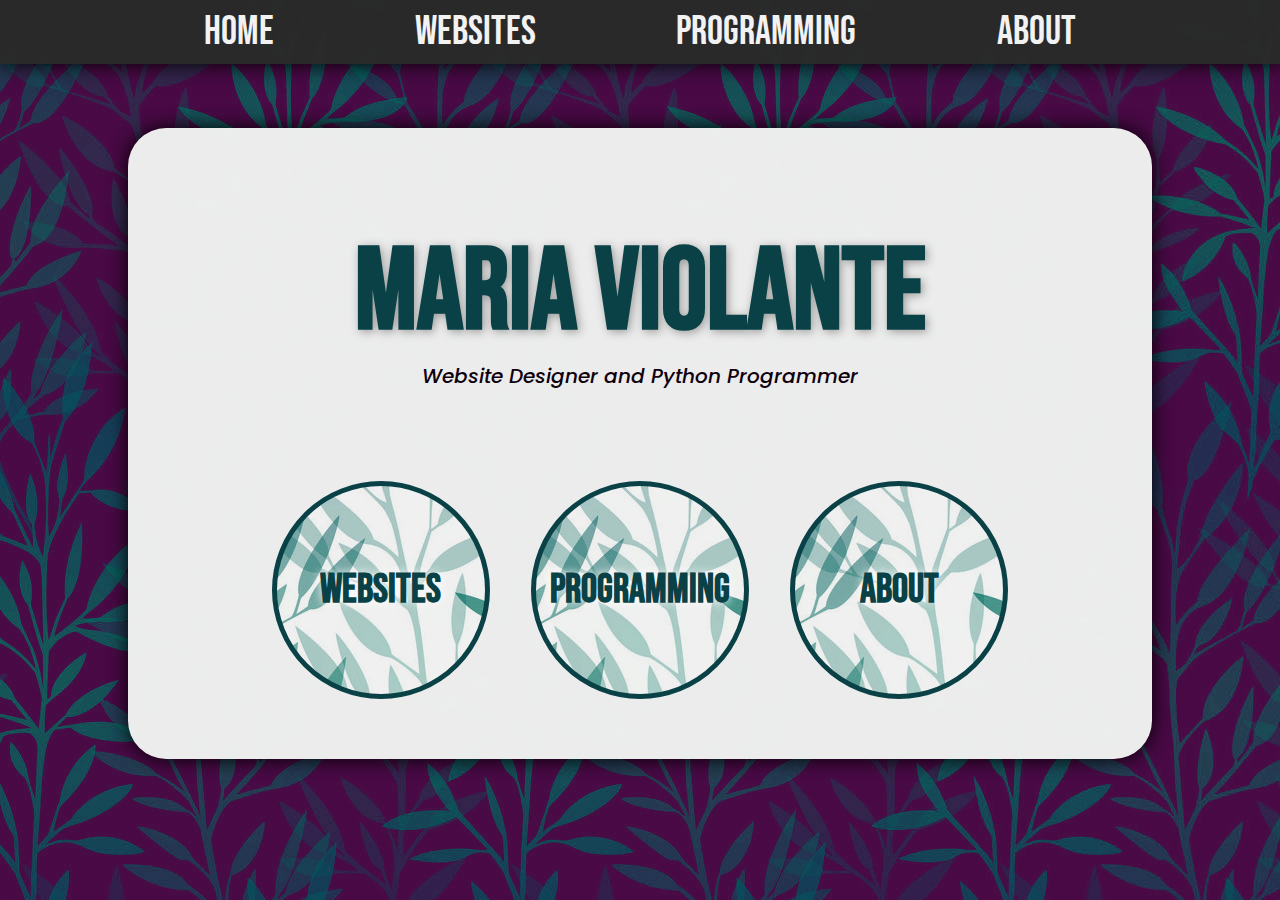
==== index.html @ 2ee0df14 "first commit" ====
<!DOCTYPE html>
<html lang="en">
<head>
    <meta charset="UTF-8">
    <meta name="viewport" content="width=device-width, initial-scale=1.0">
    <title>Maria Violante - Web Designer and Programmer</title>
    <link href="https://fonts.googleapis.com/css2?family=Bebas+Neue&family=Poppins&display=swap" rel="stylesheet">
    <link rel="stylesheet" href="/static/css/style.css">
</head>
<body>
<header>
    <nav class="topnav drop-shadow fade-in">
        <a href="/" id="home-link">Home</a>
        <a href="/websites/" id="websites-link">Websites</a>
        <a href="/websites/" id="sites-link">Sites</a>
        <a href="/projects/" id="programming-link">Programming</a>
        <a href="/projects/" id="code-link">Code</a>
        <a href="/about/">About</a>
    </nav>
</header>

<div class="content-area drop-shadow padding-5 ball-area fade-in">
    <div class="ball-row">
        <div class="landing-header">
            <h1>Maria  Violante</h1>
            <p class="grid-card-text">
                Website Designer and Python Programmer
            </p>
        </div>
    </div>
    <div class="ball-row ball-row-bottom padding-5">
        <a href="/websites/">
            <div class="ball">
            <p>Websites</p>
            </div>
        </a>
        <a href="/projects/">
            <div class="ball">
                <p>Programming</p>
            </div>
        </a>
        <a href="/about/">
            <div class="ball">
            <p>About</p>
            </div>
        </a>
    </div>
</div>

</body>
</html>
---- static/css/style.css ----
/*------------------Top Navigation---------------------------*/
/* Add a black background color to the top navigation */
.topnav {
    background-color: rgba(41,41,41,.99);
    overflow: hidden;
    display: flex;
    justify-content: space-evenly;
    padding-left: 5%;
    padding-right: 5%;
    margin-left: 0;
    margin-right: 0;
    font-family: 'Bebas Neue', sans-serif;
    font-size: 40px;
}

/* Style the links inside the navigation bar */
.topnav a {
    color: #f2f2f2;
    padding-top: 0.2em;
    padding-bottom: 0.2em;
    text-decoration: none;
    transition: ease 0.3s;
    font-weight: normal;
}
.topnav a:visited {
    color: #f2f2f2;
}
/* Change the color of links on hover */
.topnav a:hover {
    color: rgb(41, 199, 165);
    border-bottom: 3px solid rgb(41, 199, 159);
    padding-bottom: calc(0.2em - 10px);
    transition: ease 0.3s;
}
/* Hide "Sites" until screen small */
#sites-link {
    display: none;
}
#code-link {
    display: none;
}
/*-----------------------Shared Document styles---------------*/

body {
    font-family: 'Poppins', sans-serif;
    font-weight: 500;
    font-size: 20px;
    background-color: #480945;
    background-image: url('../images/leaves.png');
    margin: 0 0 0 0;
    color:#0e010d;
}
body a {
    text-decoration: none;
    color: rgb(9, 65, 70);
    font-weight: bold;
}
body a:visited {
    color: rgb(9, 65, 70);
}
.content-area {
    margin-left:15vw;
    margin-right:15vw;
    margin-top: 5%;
    margin-bottom: 5%;
    padding-top: 3%;
    background-color: rgba(240,241,240,.98);
    border-radius: 3vw;
}
h1, h2, h3, h4 {
    text-align: center;
    font-family: 'Bebas Neue', sans-serif;
    margin-top: 0;
    margin-bottom: 0;
    line-height: 1;
}
h1 {
    font-size: 115px;
    color: rgb(9, 65, 70);
    text-shadow: 2px 2px 10px #999;
}
h2 {
    font-size: 80px;
}
h3 {
    font-size: 40px;
}
h4 {
    font-size: 20px;
}

/*--Shared Elements---*/
.drop-shadow {
    box-shadow: 0px 0px 20px #000000;
}
.hover-translucent:hover {
    opacity: 0.5;
}
.padding-5 {
    padding-left: 4vw;
    padding-right: 4vw;
}
.padded-bottom {
    padding-bottom: 2em;
}
.bold-text {
    font-weight: bold;
}
.header-link h1 a,h2 a,h3 a,h4 a {
    color: rgb(9, 65, 70);
    transition: ease 0.3s;
}
.header-link h1 a:hover,h2 a:hover,h3 a:hover,h4 a:hover {
    border:none;
}
.link-dashed h1 a:hover,h2 a:hover,h3 a:hover,h4 a:hover {
    border-bottom: 3px dashed rgb(9, 65, 70);
    border-top: 3px dashed rgb(9, 65, 70);
    transition: ease 0.3s;
}
/*---Website Portfolio Page----*/
.website-box {
    display: flex;
    flex-direction:row-reverse;
    justify-content: center;
    align-items: flex-start;
    flex-wrap: wrap;
    margin-top: 3%;
    padding-bottom: 5%;
}
.explanation-block {
    /* text-align: center; */
    line-height: 1.6em;
    font-size: 20px;
    margin-top: 3em;
    margin-bottom: 0.5em;
    word-spacing: 0.3em;
    letter-spacing: 0.09em;
}
.explanation-block p {
    margin-bottom: 1.5em;
}
.grid-card {
    display: flex;
    flex-direction: column;
    justify-content: flex-start;
    align-items: center;
    text-align: center;
    flex-basis: 40%;
    padding-left: 3%;
    padding-right: 3%;
    margin-top: 5%;
}
.grid-card-text {
    font-style: italic;
    margin-top: 0.5em;
}
.grid-card-title h3{
    color: rgb(9, 65, 70);
}
.grid-image-fill {
    background-color: rgb(19, 109, 117);
    border-radius: 5%;
    padding: 0 0 0 0;
    margin-bottom: 5%;
    max-width: 100%;
    box-sizing: border-box;
}
.grid-card img {
    max-width: 100%;
    max-height: 100%;
    border-radius: 5%;
    box-sizing: border-box;
    margin-bottom: -8px;
    transition: ease 0.3s;
}
/*--------Site Detail Pages----------*/
#mobile-box {
    display: none;
}
.three-box-row {
    display: flex;
    flex-direction: row;
    justify-content: space-evenly;
    align-items: flex-start;
    margin-top: 3em;
    margin-bottom: 3em;
}
.row-box-phone {
    flex-basis: 21%;
    text-align: center;
    margin-left: 1em;
    margin-right: 1em;
}
.row-box-large {
    flex-basis: 51%;
    text-align: center;
    margin-left: 1em;
    margin-right: 1em;
}
.row-box-medium {
    flex-basis: 27%;
    text-align: center;
    margin-left: 1em;
    margin-right: 1em;
}
.portfolio-responsive {
    max-width: 100%;
    border-radius: 5%;
    transition: ease 1s;
    position: relative;
}
.features-block {
    /* text-align: center; */
    line-height: 1.6em;
    font-size: 20px;
    margin-top: 3em;
    padding-bottom: 1em;
    word-spacing: 0.3em;
    letter-spacing: 0.09em;
}
.features-block li{
    padding-left: 0.5em;
    margin-left: 2em;
}
/*---------Landing Page------------*/
.landing-area {
    padding-top: 1em;
    opacity: 0.98;
}
.ball-row {
    display: flex;
    flex-direction: row;
    max-width:100%;
    background-repeat: no-repeat;
    background-attachment: fixed;
    background-position: center;
    justify-content: space-evenly;
    align-items: flex-start;
    box-sizing: content-box;
    padding-bottom: 3em;
    margin-top: 3em;
    padding-top: 0.5em;
}
.ball-row-bottom {
    margin-top: 0;
    margin-bottom: 3em;
    padding-bottom: 3em;
    padding-top: 0.5em;
}
.landing-header {
    text-align: center;
    align-self: flex-end;
}
#ball-link, #ball-link-2, #ball-link-3 {
    color: rgb(9, 65, 70);
    transition: ease 0.3s;
}
.ball {
    display:flex;
    justify-content: center;
    align-items: center;
    height: 10vw;
    width: 10vw;
    background: rgba(240,241,240,.8);
    background-image: url('../images/leaves.png');
    border-radius: 50%;
    border: 5px solid rgb(9, 65, 70);
    transition: ease 0.3s;
    position:relative;
    padding: 1em;
}
.ball:hover {
    opacity:0.9;
    box-shadow: 0px 0px 20px #480945;
}
a .ball {
    text-shadow: 0px 0px 10px rgb(255, 255, 255);
    font-family: 'Bebas Neue', sans-serif;
    font-size: 40px;
    transition: ease 0.3s;
}
a .ball p:hover {
    border-bottom: 5px dashed rgb(9,65,70);
    transition: ease 0.3s;
}
/*-------Animated Fade-in-----------*/
.fade-in {
    animation: fadeIn ease-in 1s;
    -webkit-animation: fadeIn ease-in 1s;
    -moz-animation: fadeIn ease-in 1s;
    -o-animation: fadeIn ease-in 1s;
    -ms-animation: fadeIn ease-in 1s;
    }
@keyframes fadeIn {
    0% {opacity:0;}
    100% {opacity:1;}
}

@-webkit-keyframes fadeIn {
    0% {opacity:0;}
    100% {opacity:1;}
}
/*--------------------Breakpoints for Media Queries-------------------*/
@media screen and (max-width: 1440px) {
    .explanation-block {
        margin-top: 2em;
    }
    .content-area {
        margin-left: 10vw;
        margin-right: 10vw;
    }
}
/*----At 1024, flip portfolio into column view-----*/
@media screen and (max-width: 1024px) {
    h1 {
        font-size: 80px;
    }
    h1.detail-header {
        font-size: 60px;
    }
    .explanation-block {
        line-height: 1.3em;
        margin-bottom: 0.5em;
        font-size: 18px;
    }
    .explanation-block p {
        margin-bottom: 1em;
    }
    a .ball {
        font-size: 30px;
    }
    .ball-row {
        padding-bottom: 1em;
        margin-top: 1em;
    }
    .website-box {
        margin-top: 0;
        flex-direction: column;
        justify-content: flex-start;
        align-items: center;
    }
    #desktop-box {
        display:none;
    }
    #mobile-box {
        display: flex;
        flex-direction: column;
        align-items: center;
        justify-content: center;
    }
    .portfolio-responsive {
        border-radius: 3%;
    }
    img.box-column {
        max-width: 80%;
        margin-top: 1.5em;
        margin-bottom: 1.5em;
    }
    .features-block {
        margin-top: 0;
        line-height: 1.3em;
        margin-bottom: 0.5em;
        font-size: 18px;
    }
    .features-block p {
        margin-bottom: 1em;
    }
    .features-block ul {
        padding-inline-start: 20px;
    }
    .features-block li {
        margin-bottom: 0.5em;
    }
}
/*----Mobile View: Flip Flexbox to Column for Ball-Row ---*/
/*---TopNav drop "Programming" for "Code"-----------------*/
@media screen and (max-width: 768px) {
    .topnav {
        padding-left: 1%;
        padding-right: 1%;
        font-size: 30px;
    }
    .padding-5 {
        padding-left: 2vw;
        padding-right: 2vw;
    }
    a .ball {
        font-size: 40px;
    }
    .ball-row {
        margin-top: 0;
        margin-bottom: 0;
        padding-bottom: 0.5em;
    }
    .ball-row-bottom {
        flex-direction: column;
        justify-content: flex-start;
        align-items: center;
        padding-top: 0.5em;
        padding-bottom: 0.5em;
        margin-top: 0em;
    }
    .ball {
        width: 20vmin;
        height: 20vmin;
        margin-bottom: 0.5em;
    }
    h1.detail-header {
        font-size: 40px;
        margin-bottom: 0.5em;
    }
    .explanation-block p {
        margin-top: 0.5em;
        margin-bottom: 0.5em;
    }
    .features-block ul {
        padding-left: 0;
    }
    ul.features-block {
        padding-left: 0;
    }
}
@media screen and (max-width: 600px) {
    h1 {
        font-size: 60px;
    }
    h1.detail-header {
        margin-bottom: 0;
    }
    body {
        font-size: 18px;
    }
    .explanation-block, .features-block {
        word-spacing: 0.2em;
    }
    h3.header-link {
        font-size: 30px;
    }
    #programming-link {
        display: none;
    }
    #code-link {
        display: block;
    }
    .topnav {
        justify-content: space-between;
        padding-left: 5%;
        padding-right: 5%;
    }
}
@media screen and (max-width: 425px) {
    h1 {
        font-size: 40px;
    }
    h1.detail-header {
        font-size: 30px;
    }
    #websites-link {
        display: none;
    }
    #sites-link {
        display: block;
    }
    #home-link {
        display: none;
    }
    a .ball {
        font-size: 25px;
    }
    .ball-row {
        flex-direction: column;
        justify-content: space-between;
        align-items: center;
        padding-top: 0.5em;
        padding-bottom: 0;
    }
    .grid-card-text {
        margin-bottom: 0.5em;
    }
    .explanation-block, .features-block {
        word-spacing: normal;
        letter-spacing: normal;
        font-size: 16px;
    }
    .ball {
        width: 30vmin;
        height: 30vmin;
        margin-bottom: 0.5em;
    }
    h3.header-link {
        font-size: 25px;
    }
}
@media screen and (max-width: 320px) {
    h1.detail-header {
        font-size: 25px;
    }
}
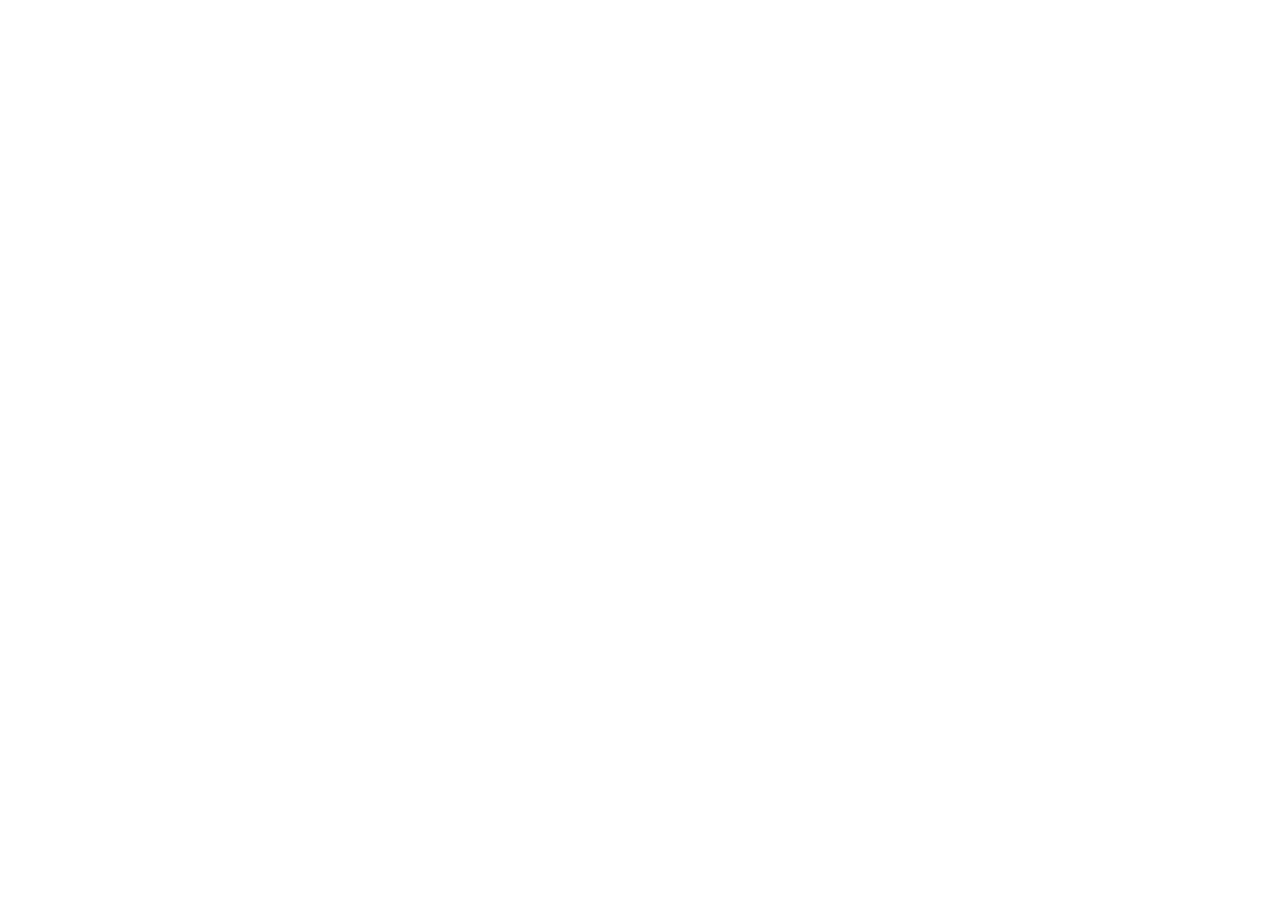
==== commit 9768f659: "Update index.html" ====
--- a/index.html
+++ b/index.html
@@ -1,52 +1,5 @@
-
 <!DOCTYPE html>
-<html lang="en">
-<head>
-    <meta charset="UTF-8">
-    <meta name="viewport" content="width=device-width, initial-scale=1.0">
-    <title>Maria Violante - Web Designer and Programmer</title>
-    <link href="https://fonts.googleapis.com/css2?family=Bebas+Neue&family=Poppins&display=swap" rel="stylesheet">
-    <link rel="stylesheet" href="/static/css/style.css">
-</head>
-<body>
-<header>
-    <nav class="topnav drop-shadow fade-in">
-        <a href="/" id="home-link">Home</a>
-        <a href="/websites/" id="websites-link">Websites</a>
-        <a href="/websites/" id="sites-link">Sites</a>
-        <a href="/projects/" id="programming-link">Programming</a>
-        <a href="/projects/" id="code-link">Code</a>
-        <a href="/about/">About</a>
-    </nav>
-</header>
-
-<div class="content-area drop-shadow padding-5 ball-area fade-in">
-    <div class="ball-row">
-        <div class="landing-header">
-            <h1>Maria  Violante</h1>
-            <p class="grid-card-text">
-                Website Designer and Python Programmer
-            </p>
-        </div>
-    </div>
-    <div class="ball-row ball-row-bottom padding-5">
-        <a href="/websites/">
-            <div class="ball">
-            <p>Websites</p>
-            </div>
-        </a>
-        <a href="/projects/">
-            <div class="ball">
-                <p>Programming</p>
-            </div>
-        </a>
-        <a href="/about/">
-            <div class="ball">
-            <p>About</p>
-            </div>
-        </a>
-    </div>
-</div>
-
-</body>
-</html>+<meta charset="utf-8">
+<title>Redirecting to https://mviolante.com</title>
+<meta http-equiv="refresh" content="0; URL=https://mviolante.com">
+<link rel="canonical" href="https://mviolante.com">
